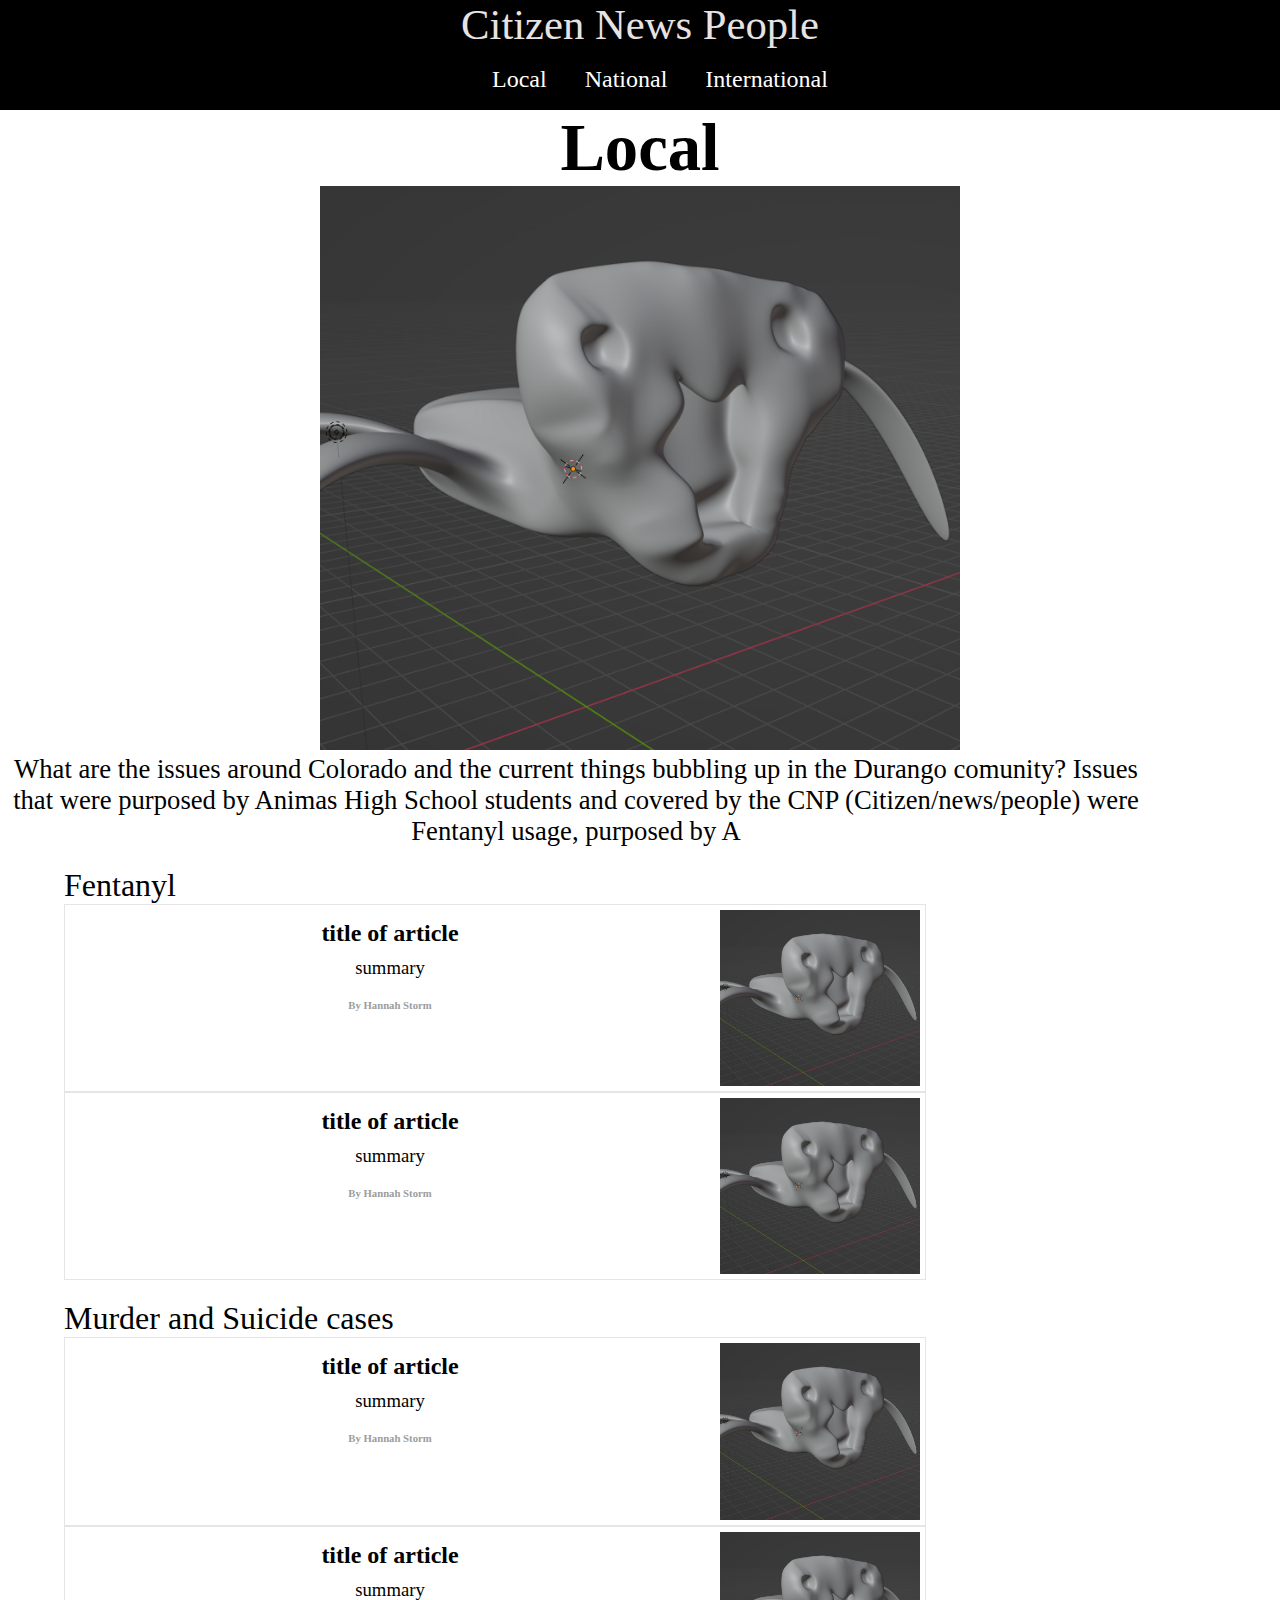
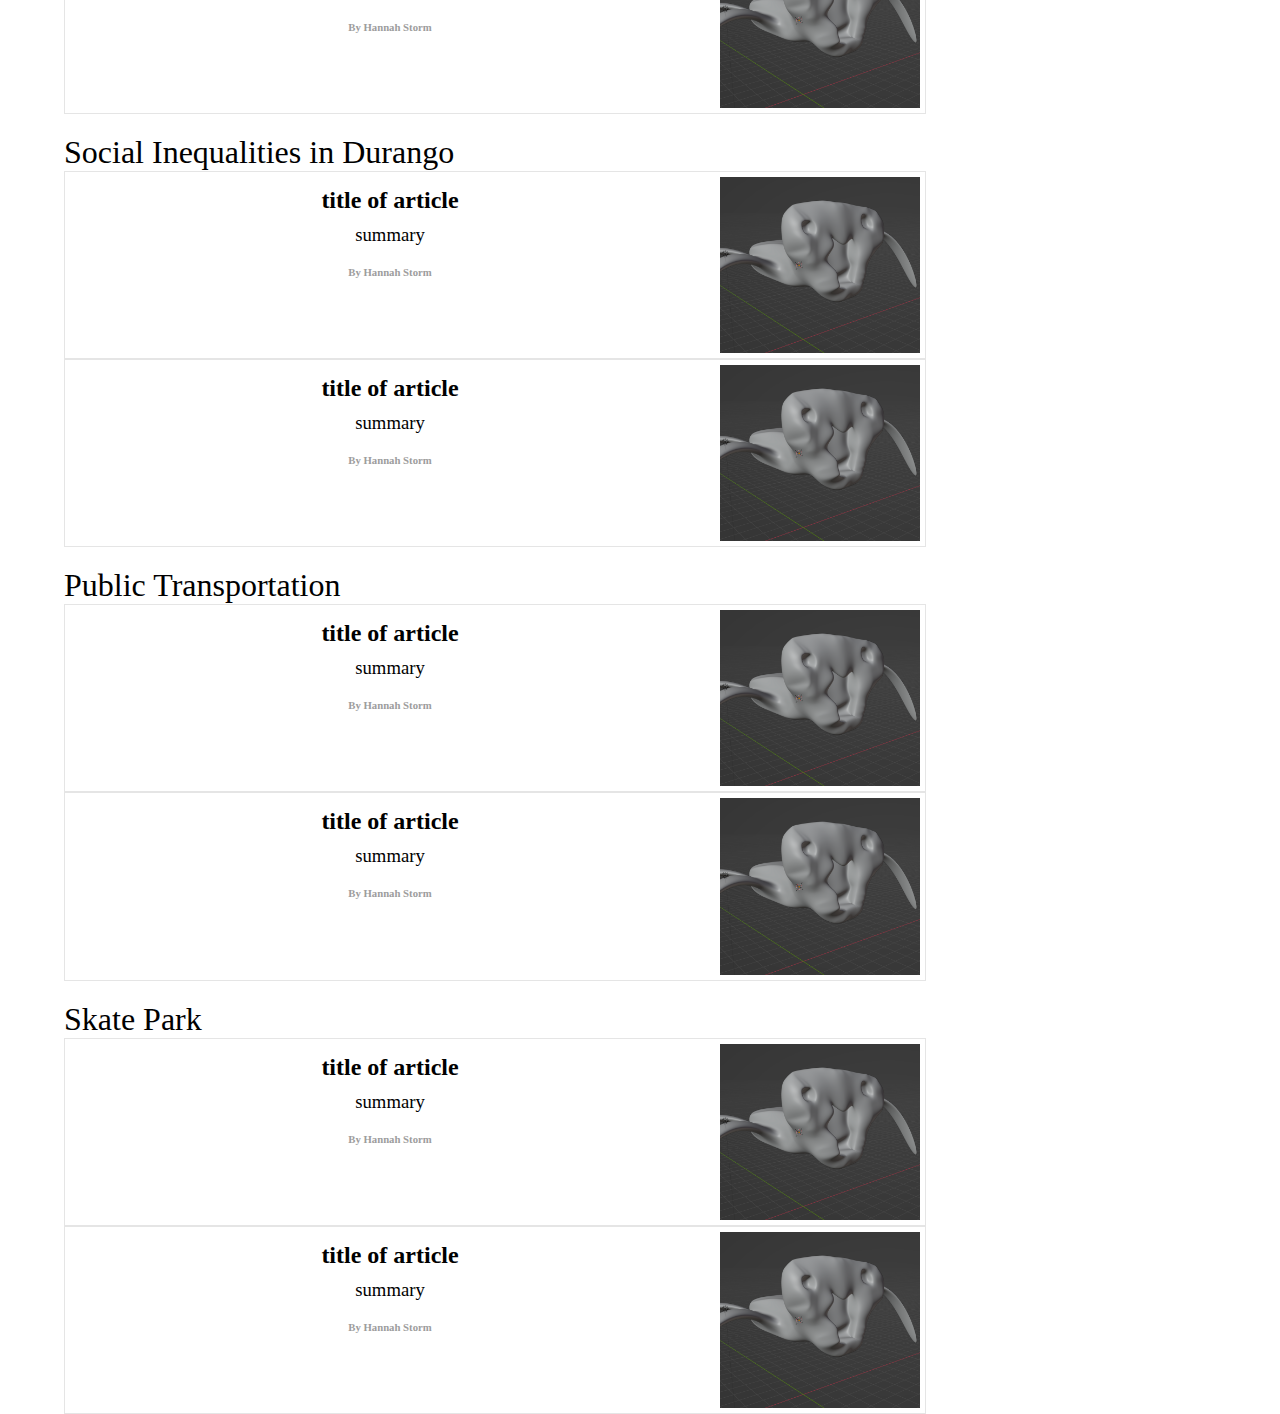
==== Local/local.htm @ 61c86400 "basic format 1" ====
<!DOCTYPE html>
<html lang="en">
<head>
    <meta charset="UTF-8">
    <meta name="viewport" content="width=device-width, initial-scale=1.0">
    <title>Local</title>
    <link rel="stylesheet" href="stylesLocal.css">
</head>
<body>
<!-- top -->
<header id="title"><a href="../index.htm">Citizen News People</a></header>
<nav><ul>
    <li><a href="local.htm">Local</a></li>
    <li><a href="../National/national.htm">National</a></li>
    <li><a href="../International/international.htm">International</a></li>
    
    
</ul>
</nav>
<!-- header -->
<section class="photo">
    <h1>Local</h1>
        
    <img src="../Assets/tempphoto.png" alt="temp photo">
    
    <p>What are the issues around Colorado and the current things bubbling up in the Durango comunity? 
    Issues that were purposed by Animas High School students and covered by the CNP (Citizen/news/people) were Fentanyl usage, purposed by A</p>  
    
    
</section>
<!-- sections -->





<section class="topic">
    <header>Fentanyl</header>
    <ul>
        <li><a href="https://www.desmos.com">
            <section>
                <h1>title of article</h1>
                <p>summary</p>
                <h6>By Hannah Storm</h6>
            </section>

                <img src="../Assets/tempphoto.png" width="200"  alt="temp photo"></a>
        </li>
        <li><a href="https://www.desmos.com">
            <section>
                <h1>title of article</h1>
                <p>summary</p>
                <h6>By Hannah Storm</h6>
            </section>

                <img src="../Assets/tempphoto.png" width="200"  alt="temp photo"></a>
        </li>
    </ul>
</section>

<section class="topic">
    <header>Murder and Suicide cases</header>
    <ul>
        <li><a href="https://www.desmos.com">
            <section>
                <h1>title of article</h1>
                <p>summary</p>
                <h6>By Hannah Storm</h6>
            </section>

                <img src="../Assets/tempphoto.png" width="200"  alt="temp photo"></a>
                <li><a href="https://www.desmos.com">
                    <section>
                        <h1>title of article</h1>
                        <p>summary</p>
                        <h6>By Hannah Storm</h6>
                    </section>
        
                        <img src="../Assets/tempphoto.png" width="200"  alt="temp photo"></a>
                </li>
    </ul>
</section>
<section class="topic">
    <header>Social Inequalities in Durango</header>
    <ul>
        <li><a href="https://www.desmos.com">
            <section>
                <h1>title of article</h1>
                <p>summary</p>
                <h6>By Hannah Storm</h6>
            </section>

                <img src="../Assets/tempphoto.png" width="200"  alt="temp photo"></a>
        </li>
        <li><a href="https://www.desmos.com">
            <section>
                <h1>title of article</h1>
                <p>summary</p>
                <h6>By Hannah Storm</h6>
            </section>

                <img src="../Assets/tempphoto.png" width="200"  alt="temp photo"></a>
        </li>
    </ul>
</section>
<section class="topic">
    <header>Public Transportation </header>
    <ul>
        <li><a href="https://www.desmos.com">
            <section>
                <h1>title of article</h1>
                <p>summary</p>
                <h6>By Hannah Storm</h6>
            </section>

                <img src="../Assets/tempphoto.png" width="200"  alt="temp photo"></a>
        </li>
        <li><a href="https://www.desmos.com">
            <section>
                <h1>title of article</h1>
                <p>summary</p>
                <h6>By Hannah Storm</h6>
            </section>

                <img src="../Assets/tempphoto.png" width="200"  alt="temp photo"></a>
        </li>
    </ul>
</section>
<section class="topic">
    <header>Skate Park</header>
    <ul>
        <li><a href="https://www.desmos.com">
            <section>
                <h1>title of article</h1>
                <p>summary</p>
                <h6>By Hannah Storm</h6>
            </section>

                <img src="../Assets/tempphoto.png" width="200"  alt="temp photo"></a>
        </li>
        <li><a href="https://www.desmos.com">
            <section>
                <h1>title of article</h1>
                <p>summary</p>
                <h6>By Hannah Storm</h6>
            </section>

                <img src="../Assets/tempphoto.png" width="200"  alt="temp photo"></a>
        </li>
    </ul>
</section>

</body>
</html>
---- Local/stylesLocal.css ----
*{
    margin: 0;
    text-decoration: none;
    color: #000;
}
/* heading */

.photo{
 text-align: center;
 align-items: center;
 background-color: white;
}
.photo h1{
    font-size: 50pt;
}
.photo img{
    width: 50%;
}
.photo p{
  font-size: 20pt;
 
  padding-right: 10%;
}
  /* sections */



  * .topic{
    padding-top: 20px;
    padding-left: 5%;
    
    
  }
  * .topic header{
    font-size: 24pt;
  }
  *.topic h1{
    font-size: 18pt;
    text-align: center;
    padding-top: 15px;
    margin: 0;
    
 
  }

  * .topic p{
    font-size: 14pt;
    text-align: center;
    
    padding-top: 10px;
    padding-bottom: 10px;
    

    
  }
  * .topic h6{
    color:#9d9d9d;
    text-align: center;
    vertical-align: bottom;
    padding-top: 10px;
    padding-bottom: 10px;
  }
  * .topic ul li a{
    display: grid;
    grid-template-columns: auto, auto;

    border: 1px solid rgba(0, 0, 0, 0.1);
    width: 860px;
 

  }
  * .topic ul{

    list-style: none;
    padding-left: 0px;

  }
  
  
  * .topic ul li img{
    float: right;
    grid-column: 2;
    grid-row: 1;
    padding-top: 5px;
    padding-bottom: 5px;


  }
  * .topic ul li section{
    grid-column: 1;
    grid-row: 1;
    width: 650px;
    
  }

  * .topic ul li a:hover{
    
    border: 1px solid rgba(0, 0, 0, 0.5);
  }


/* title */
#title{
    background-color: black;
    text-align: center;
    height: 30px;

}

#title a{
    
    
    color: white;
    font-size: 30pt;
    text-decoration: none;
    transition-duration: .5s;
    
}

#title:hover a{
    background-color: black;
    text-align: center;
    color: rgb(232, 227, 227);
    font-size: 32pt;
    
    
}
/* nav bar */
 nav{
    background-color: black;
    font-size: 24px;
    text-align: center;
    
    padding-top: 20px;
}


nav ul {
    list-style-type: none;
    overflow: hidden; 
    background-color: #000;
    text-align: center;
    height: 60px;
    
  }
  
  nav li {

    display: inline-table;
    
  }
  
  nav li a {
    display: block;
    color: white;
    text-align: center;
    padding: 16px;
    text-decoration: none;
    transition-duration: .5s;

  }
  nav li a:hover {
    display: block;
    color: white;
    text-align: center;
    padding: 16px;
    font-size: 26px;
    text-decoration: none;
    text-decoration: underline;
    
  }
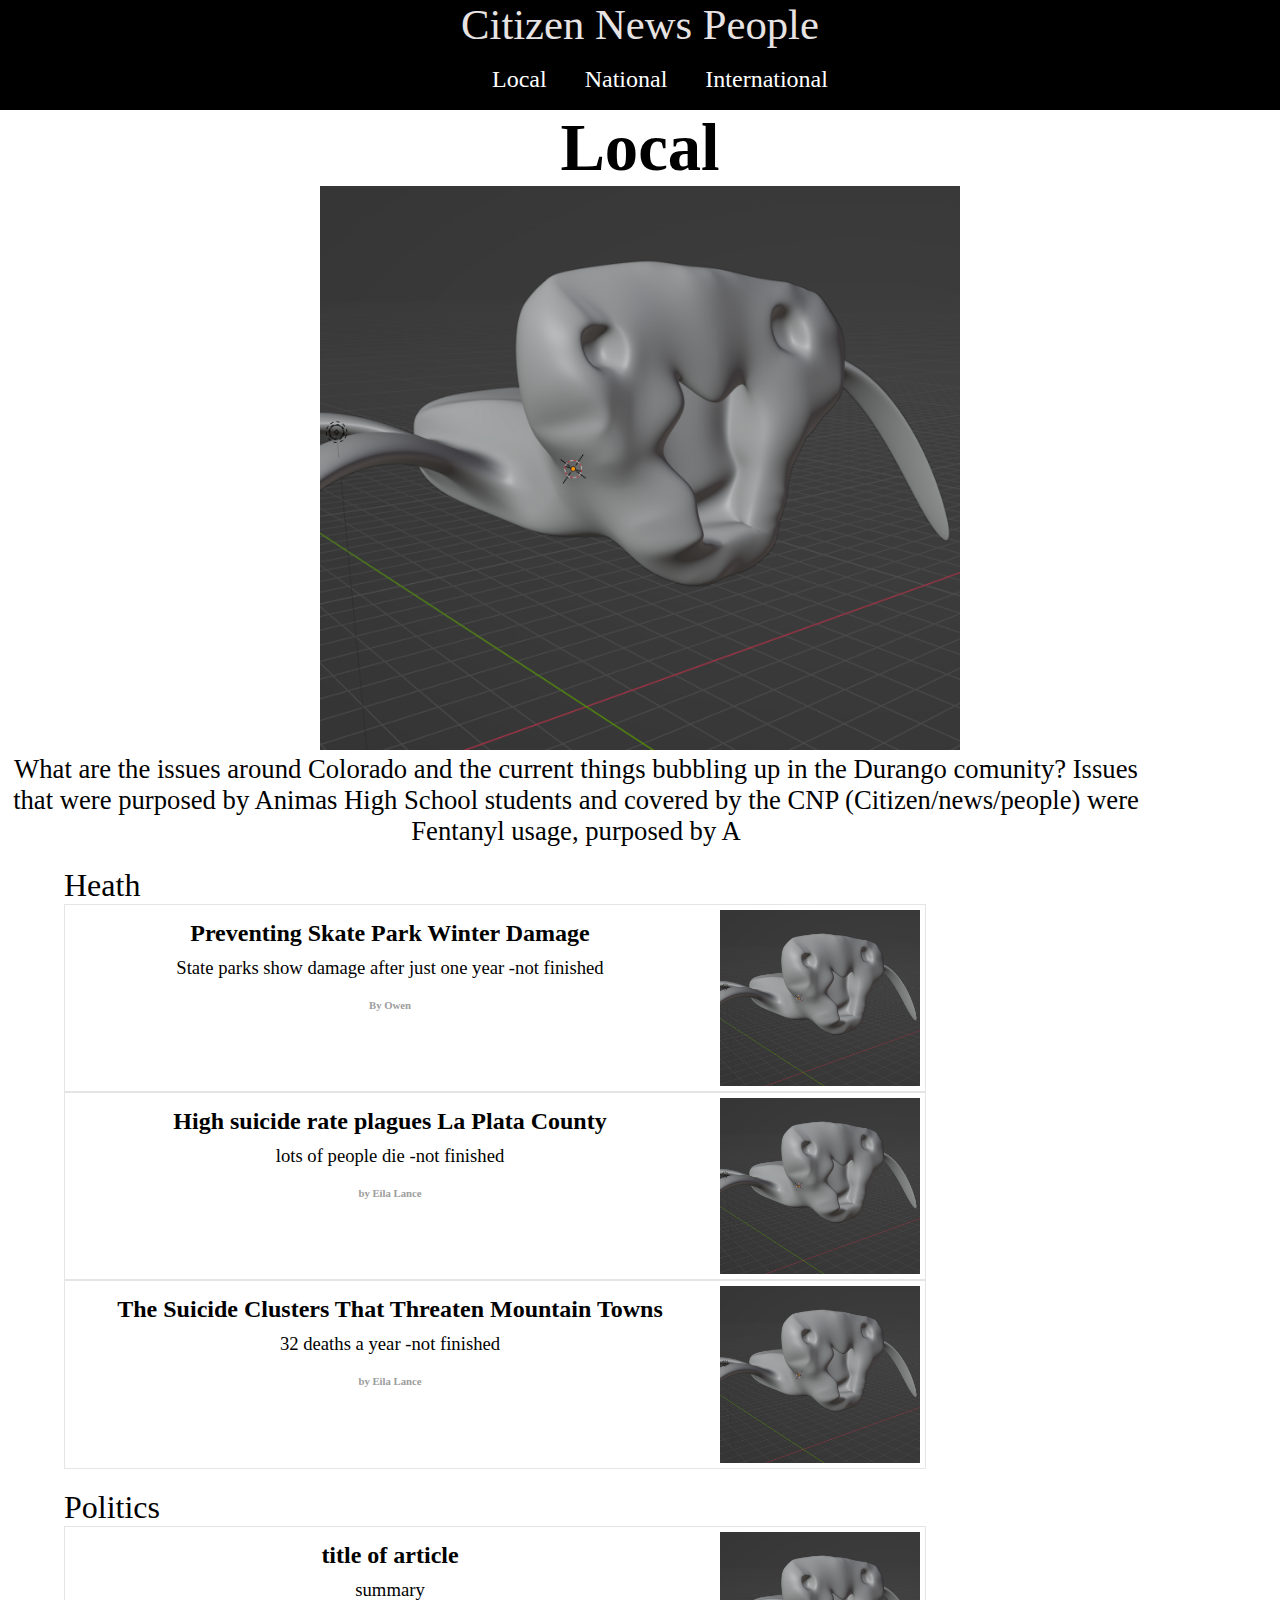
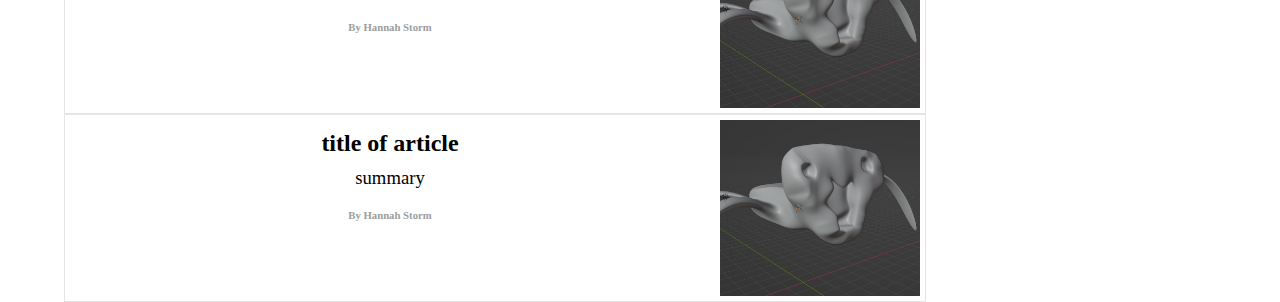
==== commit c82bb5e0: "starting to add peoples information" ====
--- a/Local/local.htm
+++ b/Local/local.htm
@@ -35,22 +35,31 @@
 
 
 <section class="topic">
-    <header>Fentanyl</header>
+    <header>Heath</header>
     <ul>
-        <li><a href="https://www.desmos.com">
+        <li><a href="https://playgroundprofessionals.com/parks/skatepark/winter-damage">
             <section>
-                <h1>title of article</h1>
-                <p>summary</p>
-                <h6>By Hannah Storm</h6>
+                <h1>Preventing Skate Park Winter Damage</h1>
+                <p>State parks show damage after just one year -not finished</p>
+                <h6>By Owen</h6>
             </section>
 
                 <img src="../Assets/tempphoto.png" width="200"  alt="temp photo"></a>
         </li>
-        <li><a href="https://www.desmos.com">
+        <li><a href="https://www.the-journal.com/articles/high-suicide-rate-plagues-la-plata-county/">
             <section>
-                <h1>title of article</h1>
-                <p>summary</p>
-                <h6>By Hannah Storm</h6>
+                <h1>High suicide rate plagues La Plata County</h1>
+                <p>lots of people die -not finished</p>
+                <h6>by Eila Lance</h6>
+            </section>
+
+                <img src="../Assets/tempphoto.png" width="200"  alt="temp photo"></a>
+        </li>
+        <li><a href="https://www.outsideonline.com/health/wellness/suicide-clusters-mountain-towns-durango/">
+            <section>
+                <h1>The Suicide Clusters That Threaten Mountain Towns</h1>
+                <p>32 deaths a year -not finished</p>
+                <h6>by Eila Lance</h6>
             </section>
 
                 <img src="../Assets/tempphoto.png" width="200"  alt="temp photo"></a>
@@ -59,7 +68,7 @@
 </section>
 
 <section class="topic">
-    <header>Murder and Suicide cases</header>
+    <header>Politics</header>
     <ul>
         <li><a href="https://www.desmos.com">
             <section>
@@ -80,75 +89,7 @@
                 </li>
     </ul>
 </section>
-<section class="topic">
-    <header>Social Inequalities in Durango</header>
-    <ul>
-        <li><a href="https://www.desmos.com">
-            <section>
-                <h1>title of article</h1>
-                <p>summary</p>
-                <h6>By Hannah Storm</h6>
-            </section>
 
-                <img src="../Assets/tempphoto.png" width="200"  alt="temp photo"></a>
-        </li>
-        <li><a href="https://www.desmos.com">
-            <section>
-                <h1>title of article</h1>
-                <p>summary</p>
-                <h6>By Hannah Storm</h6>
-            </section>
-
-                <img src="../Assets/tempphoto.png" width="200"  alt="temp photo"></a>
-        </li>
-    </ul>
-</section>
-<section class="topic">
-    <header>Public Transportation </header>
-    <ul>
-        <li><a href="https://www.desmos.com">
-            <section>
-                <h1>title of article</h1>
-                <p>summary</p>
-                <h6>By Hannah Storm</h6>
-            </section>
-
-                <img src="../Assets/tempphoto.png" width="200"  alt="temp photo"></a>
-        </li>
-        <li><a href="https://www.desmos.com">
-            <section>
-                <h1>title of article</h1>
-                <p>summary</p>
-                <h6>By Hannah Storm</h6>
-            </section>
-
-                <img src="../Assets/tempphoto.png" width="200"  alt="temp photo"></a>
-        </li>
-    </ul>
-</section>
-<section class="topic">
-    <header>Skate Park</header>
-    <ul>
-        <li><a href="https://www.desmos.com">
-            <section>
-                <h1>title of article</h1>
-                <p>summary</p>
-                <h6>By Hannah Storm</h6>
-            </section>
-
-                <img src="../Assets/tempphoto.png" width="200"  alt="temp photo"></a>
-        </li>
-        <li><a href="https://www.desmos.com">
-            <section>
-                <h1>title of article</h1>
-                <p>summary</p>
-                <h6>By Hannah Storm</h6>
-            </section>
-
-                <img src="../Assets/tempphoto.png" width="200"  alt="temp photo"></a>
-        </li>
-    </ul>
-</section>
 
 </body>
 </html>